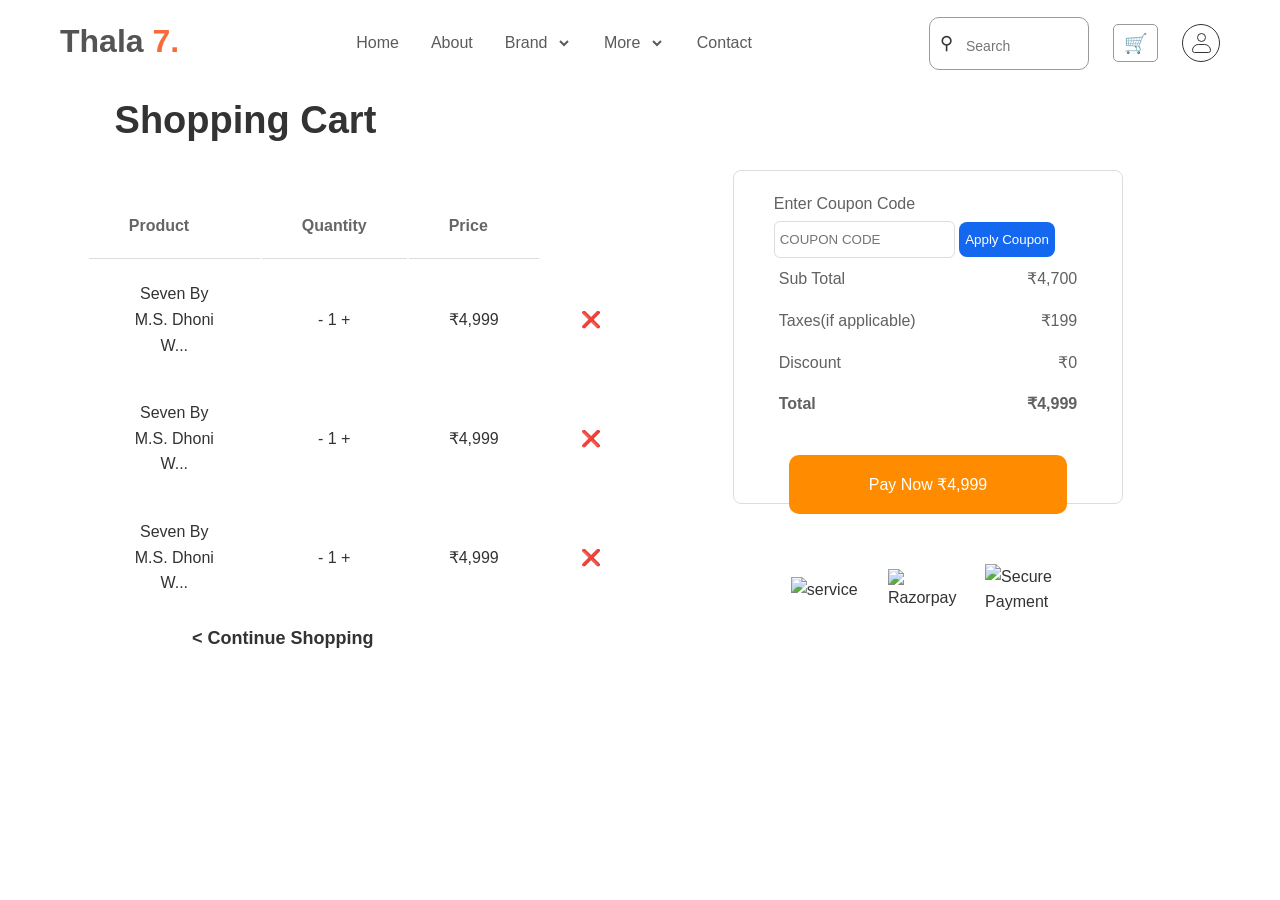
==== cart.html @ a526ff28 "Add files via upload" ====
<!DOCTYPE html>
    <html lang="en">
    <head>
        <meta charset="UTF-8">
        <meta name="viewport" content="width=device-width, initial-scale=1.0">
        <title>Thala 7 Sneaker Store</title>
    <link rel="stylesheet" href="product.css">
    </head>
    <body>
         <header class="header">
        <div class="container">
           <nav class="navbar">
              <div class="logo">
                <h1>Thala <span>7.</span></h1>
              </div>

              <ul class="nav-links">
                <li><a href="#home">Home</a></li>
                <li><a href="#about">About</a></li>
                <li><a href="#brand">Brand <select name="Brand"></select></a></li>
                <li><a href="#more">More <select name="More"></select></a></li>
                <li><a href="#contact">Contact</a></li>
              </ul>

              <div class="nav-right">
                <div class="search-bar">
                    <span class="search-icon">&#9906;</span>
                    <input type="text"
                    placeholder="Search">  
                </div>
                 
                <button class="cart-box" aria-label="Shopping cart">&#128722;</button>

                  <a href="profile#" class="profile-icon" aria-label="Open-profile">
                        <span class="profile-head"></span>
                        <span class="profile-body"></span>
                    </a>
              </div>

        </nav>
       </div>
    </header>

    <section class="cart">
        <div class="product-review">
            <h2>Shopping Cart</h2>
             <div class="table">
            <table>
                <tr>
                    <th>Product</th>
                    <th>Quantity</th>
                    <th>Price</th>
                </tr>
                <tr>
                    <td>Seven By M.S. Dhoni W...</td>
                    <td> -  1  + </td>
                    <td>&#8377;4,999</td>
                    <a href="#"><td>&#10060;</td></a>
                </tr>
                <tr>
                    <td>Seven By M.S. Dhoni W...</td>
                    <td>-  1  + </td>
                    <td>&#8377;4,999</td>
                     <td>&#10060;</td>
                </tr>
                <tr>
                    <td>Seven By M.S. Dhoni W...</td>
                    <td>-  1  + </td>
                    <td>&#8377;4,999</td>
                     <td>&#10060;</td>
                </tr>
            </table>
            </div>



        </div>


        <div class="price-review">
            <p>Enter Coupon Code</p>
            <input class="coupon-code" type="text" placeholder="COUPON CODE">
            <button class="apply-coupon-btn">Apply Coupon</button>
            <article class="amount-review">
                <p class="total">Sub Total</p>
                <p class="price">&#8377;4,700</p>
            </article>
            <article class="amount-review">
                <p class="total">Taxes(if applicable)</p>
                <p class="price">&#8377;199</p>
            </article>
            <article class="amount-review">
                <p class="total">Discount</p>
                <p class="price">&#8377;0</p>
            </article>
            <article class="amount-review">
                <p class="total1"><b>Total</b></p>
                <p class="price1"><b>&#8377;4,999</b></p>
            </article>
            <div class="payment-btn">
                <a href="payment.html">
              <button class="pay-btn">Pay Now &#8377;4,999</button></a>
              </div>
            
          <div class="pay-icons">
            <img src="https://as2.ftcdn.net/jpg/05/46/28/85/1000_F_546288550_n6kmTwWOjoCJExhcMJgExtEQVhuvSbwg.jpg" alt="service">
          
            <img src="https://cdn.iconscout.com/icon/free/png-256/free-razorpay-logo-icon-svg-download-png-1399875.png?f=webp" alt="Razorpay">
          
            <img src="https://static.vecteezy.com/system/resources/thumbnails/029/889/672/small_2x/secure-payment-credit-card-icon-with-shield-secure-transaction-stock-illustration-vector.jpg" alt="Secure Payment">

        </div>
        
    </section>

    <div class="bottom-container"> <a href="index.html"><b> < Continue Shopping</b></a></div>



    </body>
    </html>
---- product.css ----
* {
    margin: 0;
    padding: 0;
    box-sizing: border-box;
}

body {
    font-family: Arial ,sans-serif;
    line-height: 1.6;
    color: #333;
    overflow: hidden;
}

.container {
    max-width: 1200px;
    margin: 0 auto;
    padding: 0 20px;
}

.header {
   padding: 1rem 0;
   position: fixed;
   top: 0;
   left: 0;
   width: 100%;
   z-index: 1000;
}

.navbar {
    display: flex;
    justify-content: space-between;
    align-items: center;
}

.logo h1 {
    font-size: 2rem;
    font-weight: bold;
    margin-bottom: 0.2rem;
    color: rgb(85, 84, 84);
}

.logo span {
    color: rgb(244, 71, 8);
    opacity: 0.8;
}

.nav-links {
    display: flex;
    list-style: none;
    gap: 2rem;
}

.nav-links a {
    color: rgb(92, 90, 90);
    text-decoration: none;
    padding: 0.5rem 1 rem;
    border: 4px;
}


.nav-links select {
    border: none;
    background-color: transparent ;
    color: rgb(92, 90, 90) ;
    cursor: pointer;
}

.nav-right {
    display: flex;
    align-items: center;
    gap: 1.5rem;
}

.search-bar {
    display: flex;
    align-items: center;
    gap: 8px;
    width: 160px;
    box-sizing: border-box;
    border: 1px solid #999;
    border-radius: 10px;
    padding: 5px 10px;
}

.search-bar input {
    width: 100%;
    min-width: 0;
    border: none;
    background: transparent;
    font-size: 14px;
}

.search-icon {
    font-size: 18px;
}

.cart-box {
    width: 45px;
    height: 38px;
    border: 1px solid #999;
    border-radius: 5px;
    background: transparent;
    cursor: pointer;
    font-size: 19px;
}

.profile-icon {
    width: 38px;
    height: 38px;
    border: 1px solid #333;
    border-radius: 50%;
    display: flex;
    flex-direction: column;
    align-items: center;
    justify-content: center;
    gap: 2px;
    box-sizing:border-box;
    text-decoration:none;
    
}

.profile-head {
    width:9px;
    height:9px;
    border:1.5px solid #333;
    border-radius:50%;
}

.profile-body {
    width: 19px;
    height: 9px;
    border: 1.5px solid #333;
    border-radius: 12px 12px 5px 5px;
}



/* PRODUCT.HTML */


.breadcrumb {
    display: flex;
    flex-wrap: wrap;
    margin: 80px 40px 8px;
    padding: 0;
    font-size: 14px;
   
}
.breadcrumb a {
    text-decoration: none;
    color:  rgb(92, 90, 90);
}

.product-section{
    width: 100%;
    height: 54vh;
    display: flex;
    align-items: center;
    gap: 30px;
    padding: 10px 8%;
    margin: 0; 
}

.product-image {
    width: 50%;
    height: 100%;
    margin: 0;  
}

.product-image img {
    display: block;
    width: 100%;
    height: 100%;
    object-fit: contain;
   
}

.product-detail {
    width: 50%;
    display: flex;
    flex-direction: column;
    align-items: flex-start;
    margin: 0;
    padding: 0;
}

.product-detail h3 {
    margin: 0;
    padding: 0;
    font-size: 26px;
    font-weight: bold;
    line-height: 1.2;
}

.product-detail p {
    margin: 8px 0;
    padding: 0;
    font-size: 14px;
    line-height: 1.4;
    color: rgb(92, 90, 90);
}

.price-row {
    display: flex;
    align-items: center;
    gap: 15px;
    margin: 8px 0;
    padding: 0;
    width:100%;
   
}

.price-row h4 {
    font-size: 22px;
    color: rgb(18, 18, 228);
    background-color: #eae7e7;
    padding: 5px 12px;
    border-radius: 6px;
    margin: 0;
 
}

.rupee-icon {
    color: rgb(73, 73, 248);
    font-size: 16px;
}

.discount {
    color: rgb(14, 169, 14);
    font-weight: bold;
    display: block;
    font-size: 16px;
    margin: 0;
}


.tax-info {
    display: block;
    color: #666;
    font-size: 10px;
    font-weight: normal;
    
}

.quantity {
    display: flex;
    align-items: center;
    width:100%;
    gap: 12px;
    padding: 0;
    margin-top: 8px;
}

#qnt {
    
     width: 50px;
     height: 35px;
     padding: 4px;
     font-size: 14px;
     color: #504e4e;
     background-color: #f1eeee;
     border: none;
     border-radius: 5px;
     cursor: pointer;
}

.cart-btn {
    width: 100%;
    background-color: #ff8c00;
    color: white;
    border: none;
    cursor: pointer;
    padding: 15px 38px;
    border-radius: 7px;
    font-size: 16px;
}


.shoe-gallery {
    position: relative;
    width: 100%;
    height: 18vh;
    gap: 15px;
    padding: 5px 8%;
    box-sizing: border-box;
}

.shoe-track {
    display: flex;
    width: 100%;
    height: 100%;
    gap: 0;
    overflow-x: auto;
    overflow: hidden;
    scroll-behavior: smooth;
    scroll-snap-type: x mandatory;
    scrollbar-width: none;
}


.image-gallery {
   
    flex: 0 0 25%;
    min-width: 0;
    height: 100%;
    padding: 5px;
    box-sizing: border-box;
    scroll-snap-align: start;
}

.image-gallery img {
    display: block;
    width: 100%;
    height: 100%;
    object-fit: contain;
}

#slide2 {
    display: none;
}

.gallery-arrow {
    position: absolute;
    right: 8%;
    top: 50%;
    transform: translateY(-50%);
    z-index: 2;
    width: 32px;
    height: 32px;
    border-radius: 50%;
    background-color: white;
    color: #333;
    box-shadow: 0 2px 8px #0002;
    text-decoration: none;
    display: flex;
    align-items: center;
    justify-content: center;
    font-size: 18px;
}

#slide2:target {
    display: flex;
}

.shoe-gallery:has(#slide2:target) #slide1 {
    display: none;
}



/* Shopping Cart */



.cart {
    width: 100%;
    height: 54vh;
    display: flex;
    flex-direction: row;
    padding: 20px 5%;
    justify-content: center;   
}

.product-review {
   
    display: flex;
    flex-wrap: wrap;
    padding: 20px 10px ;
    font-size: 16px;
    width: 50%;
}

.product-review h2 {
    display: block;
    font-size: 38px;
    margin-top: 50px;
    padding-left: 5%;
}


.table {
    margin-top: 40px;
    display:inline-flex;
    text-align: center;  
}


th {
    border-bottom: 1px solid #ddd;
    justify-content: space-between;
    text-align: start;
    text-decoration: none;
    color: #666;
    font-size: 16px;
}


th, td{
    padding: 20px 40px;  
}


.price-review {
    display: block;
    block-size: 75%;
    margin-left: auto;
    justify-content: center;
    border: 1px solid #ddd;
    border-radius: 8px;
    border: 1px solid #ddd;
    margin: 20px 80px;
    margin-top: 13%;
    padding: 20px 40px;
}

.price-review p {
    font-size: 16px;
    color: #626161;
    display: flex;
}

input {
    padding: 10px 5px  ;
    border: 1px solid #ddd;
    border-radius: 6px;
    color: #f5f5f5;
    margin-top: 5px;
}

.apply-coupon-btn {
    color: white;
    background-color:rgb(20, 104, 240);
    padding: 10px 6px ;
    border: none;
    border-radius: 8px;
}

.amount-review {
    display: flex;
    justify-content: space-between;
    padding: 8px 5px ; 
}

.total {
    text-align: left;
}

.price {
    text-align: right;
}

.total1 , .price1 {
    font-size: 18px; 
}

.pay-btn {
    display: flex;
    align-items: center;
    justify-content: center;
    padding: 20px 80px ;
    margin: 30px 15px;
    color: white;
    background-color: #ff8c00;
    border: none;
    border-radius: 10px;
    font-size: 16px;
    cursor: pointer;
    text-decoration: none
}

.payment-btn a {
    text-decoration: none;
}

.pay-icons {
    display: flex;
    align-items: center;
    justify-content: space-evenly;
}

.pay-icons img {
    width: 80px;
    margin-top: 10px;
    padding: 10px 0px;  

}

.bottom-container {
    display:inline-block;
    font-size: 18px;
    margin-top: 10%;
    padding: 10px 15%;
    justify-content: center;  
}

.bottom-container a {
    text-decoration: none;
    color: #333;
}
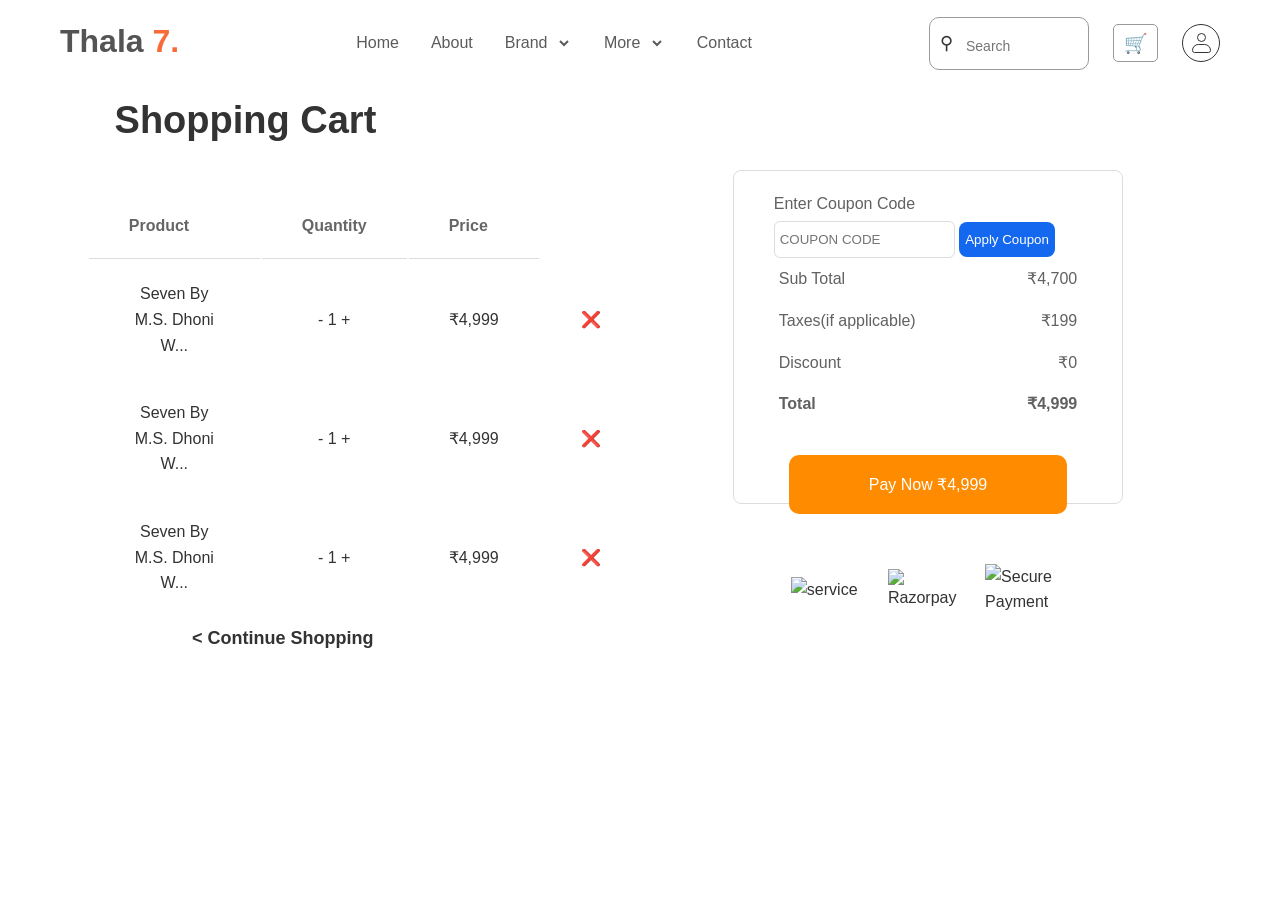
==== commit b54451c3: "Add files via upload" ====
--- a/cart.html
+++ b/cart.html
@@ -55,7 +55,7 @@
                     <td>Seven By M.S. Dhoni W...</td>
                     <td> -  1  + </td>
                     <td>&#8377;4,999</td>
-                    <a href="#"><td>&#10060;</td></a>
+                    <td>&#10060;</td>
                 </tr>
                 <tr>
                     <td>Seven By M.S. Dhoni W...</td>
